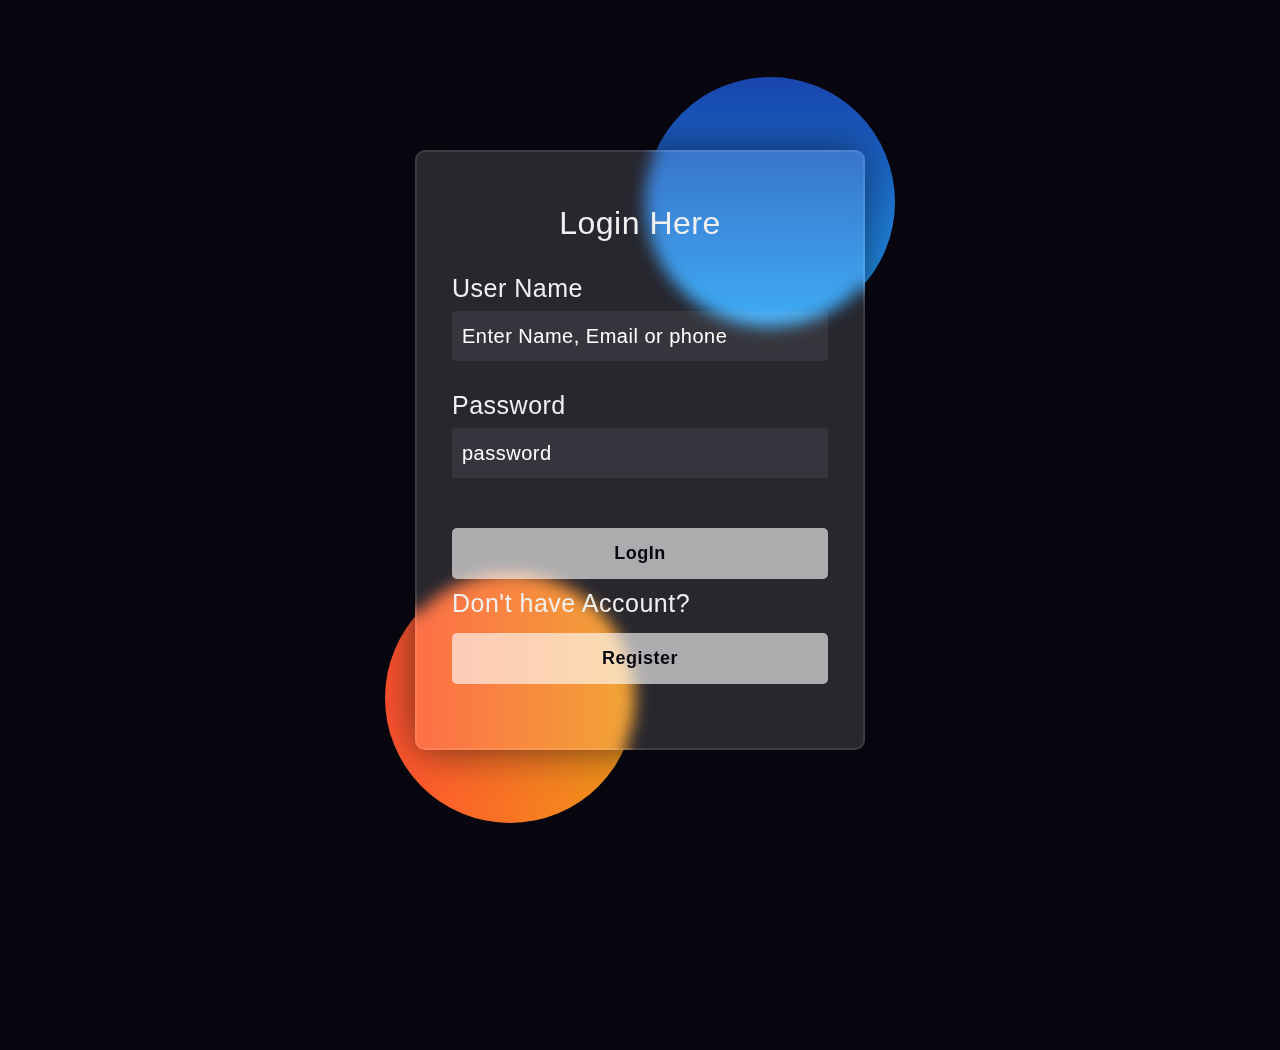
==== index.html @ 1c9273a6 "my first commit" ====
<!DOCTYPE html>
<html lang="en">

<head>
    <style>
        .rlabel {
            margin-top: 20px;
        }

        .rbutton {
            margin-top: 20px;
            width: 49%;
            float: left;
        }

        button+button {
            margin-left: 8px;
        }
    </style>
    <link rel="stylesheet" href="./LoginAndRegisterForm.css">
    <meta charset="UTF-8">
    <meta http-equiv="X-UA-Compatible" content="IE=edge">
    <meta name="viewport" content="width=device-width, initial-scale=1.0">
    <title>Login</title>

</head>

<body>
    <div id="Container">
        <div>
            <div class="background l-background">
                <div class="shape"></div>
                <div class="shape"></div>
            </div>
            <div id="root" class="l-overlay">
                <form class="lform">
                    <h3>Login Here</h3>
    
                    <label for="loginusername">User Name</label>
                    <input type="text" placeholder="Enter Name, Email or phone" id="loginUser">
    
                    <label for="password">Password</label>
                    <input type="password" placeholder="password" id="psw">
    
                    <button onclick="hasSubscription(event)"> LogIn</button>
                    <p style="font-size:25px ;padding-top:10px">Don't have Account?</p>
                    <button onclick="moveLeftLogin(event)" style="margin-top:15px;"> Register</button>
                </form>
            </div>
        </div>
        <div class="r-overlay">
            <form class="rform">
                <h3>Register Here</h3>

                <label class="rlabel" for="username">User Name</label>
                <input type="text" placeholder="Enter Your Name" id="username">

                <label class="rlabel" for="username">User Email / Phone Number</label>
                <input type="email" placeholder="Email or phone" id="useremail">

                <label class="rlabel" for="password">Password</label>
                <input type="text" placeholder="Enter New Password" id="password">

                <label class="rlabel" for="password">Conform Password</label>
                <input type="password" placeholder="Enter Password Again" id="cnfPassword">

                <button class="rbutton"> Register</button><button onclick="moveRightLogin(event)"
                    class="rbutton">LogIn</button>
            </form>
        </div>

        <div class="outerpart">
            <div class="alert success">
                <span class="closebtn" onclick="forAlert(event)">&times;</span>
                <span>Welcome To My Site !<br>🤩Seraj🤩</span>
            </div>
        </div>
    </div>

    <script>
        function moveLeftLogin(e) {
            let stl = document.querySelector(".r-overlay");
            let stx = document.querySelector(".l-overlay");
            stl.style.cssText += "top:50%;left:50%;transition:.8s linear"
            stx.style.cssText += "top:50%;left:-90%;transition:.8s linear"
            e.preventDefault();
        }
        function moveRightLogin(e) {
            let stl = document.querySelector(".r-overlay");
            let stx = document.querySelector(".l-overlay");
            stl.style.cssText += "top:50%;left:-90%;transition:.8s linear"
            stx.style.cssText += "top:50%;left:50%;transition:.8s linear"
            e.preventDefault();
        }
        function forAlert(e) {
            let respo = document.querySelector(".success");
            respo.style.display = 'none';
            window.location = "./AfterLogin/WelcomePage.html";
            e.preventDefault();
        }

        function hasSubscription(e) {
            const name = document.getElementById("loginUser").value;
            const pass = document.getElementById("psw").value;
            // console.log(name)
            if (name === "seraj" && pass === '123') {
                let respo = document.querySelector(".success");
                let bdy = document.getElementById("root");
                bdy.style.display = "none";
                respo.style.display = 'block';
                // alert("Welcome to Home page");
            } else {
                alert("Enter Correct password and Name")
            }
            e.preventDefault();
        }

    </script>
</body>

</html>
---- LoginAndRegisterForm.css ----
* {
    padding: 0px;
    margin: 0px;
    box-sizing: border-box;
}

body {
    background: #080710;
    overflow: hidden;
}

.background {
    width: 450px;
    height: 586px;
    position: absolute;
    left: 50%;
    top: 50%;
    transform: translate(-50%, -50%);
    border-radius: 10px;
    /* overflow: hidden; */
    margin-left: auto;
    margin-right: auto;
}

.background .shape {
    height: 250px;
    width: 250px;
    position: absolute;
    border-radius: 50%;

}

.shape:first-child {
    background: linear-gradient(#1845ad, #23a2f6);
    right: -30px;
    top: -80px;
}

.shape:last-child {
    background: linear-gradient(to right, #ff512f, #f09819);
    left: -30px;
    bottom: -80px;
}

form {
    height: 600px;
    width: 450px;
    background-color: rgba(255, 255, 255, .13);
    transform: translate(-50%, -50%);
    border: 2px solid rgb(255, 255, 255, 0.1);
    box-shadow: 0 0 40px rgb(8, 7, 16, 0.6);
    padding: 50px 35px;
    border-radius: 10px;
    backdrop-filter: blur(8px);
    margin-left: auto;
    margin-right: auto;

}

@media (max-width:449px) {
    form {
        width: 300px;
        padding: 50px 1px;
    }

    form.rform {
        padding: 50px 1px;
    }

    .background {
        width: 300px;

    }

    .l-overlay {
        position: absolute;
        top: 50%;
        left: 90%;
    }

    button {
        padding: 10px 0px;
        font-size: 10px;
    }

    input {
        padding: 0px;
    }

    .rbutton {
        padding: 15px 0px;
        /* margin: 0px; */
        font-size: 10px;
    }

    button+button {
        margin-left: 3px;
    }

}

.rform {
    height: 650px;
    padding: 50px 15px;

}

.l-overlay {
    position: absolute;
    top: 50%;
    left: 50%;
}

.r-overlay {
    position: absolute;
    top: 50%;
    left: -90%;
}


form * {
    font-family: 'Segoe UI', Tahoma, Geneva, Verdana, sans-serif;
    color: #f0f0f0;
    letter-spacing: .5px;
    outline: none;
    border: none;
}

form h3 {
    font-size: 32px;
    font-weight: 500;
    line-height: 42px;
    text-align: center;
}

label {
    display: block;
    margin-top: 30px;
    font-size: 25px;
    font-weight: 400;
}

input {
    display: block;
    height: 50px;
    width: 100%;
    background-color: rgb(255, 255, 255, 0.07);
    border-radius: 3px;
    padding: 0 10px;
    margin-top: 8px;
    font-size: 20px;
    font-weight: 300;
}

button {
    margin-top: 50px;
    width: 100%;
    background-color: rgba(255, 255, 255, 0.618);
    color: #080710;
    padding: 15px 0;
    font-size: 18px;
    font-weight: 600;
    border-radius: 5px;
    cursor: pointer;
    transition: background-color 0.6s linear;
}

::placeholder {
    color: #ffffff;
}

button:hover {
    /* background-color: #2b92d6d5; */
    background: linear-gradient(to right, #78dce180, #2b92d66c, #78dce196);
}

/* alert box Style */
.alert {
    display: none;
    position: absolute;
    left: 50%;
    top: 50%;
    transform: translate(-50%, -50%);
    /* width: 300px;
    height: 300px; */
    width: 500px;
    height: 130px;
    font-weight: 900;
    font-size: 50px;
    text-align: center;
    background-color: #04AA6D;
    color: white;
    border-radius: 10px;
    text-shadow: 1px 1px 2px black border-radius: 4px;
    /* box-shadow: rgba(0, 234, 255, 0.823) 5px 15px 5px, */
}

.closebtn {
    position: absolute;
    bottom: 2px;
    left: 93.6%;
    color: rgb(0, 0, 0);
    font-weight: 900;
    font-size: 40px;
    line-height: 20px;
    cursor: pointer;
    border-radius: 5px;
    padding: 2px;
    transition: .5s ease;
}

.closebtn:hover {
    background: #000;
    color: rgb(181, 27, 27);
    font-size: 45px;


}
@media (max-width:449px) {
    .alert {
        width: 300px;
        height: 250px;
    }
    .closebtn {
        bottom: 5px;
        left: 90%;
    }
}
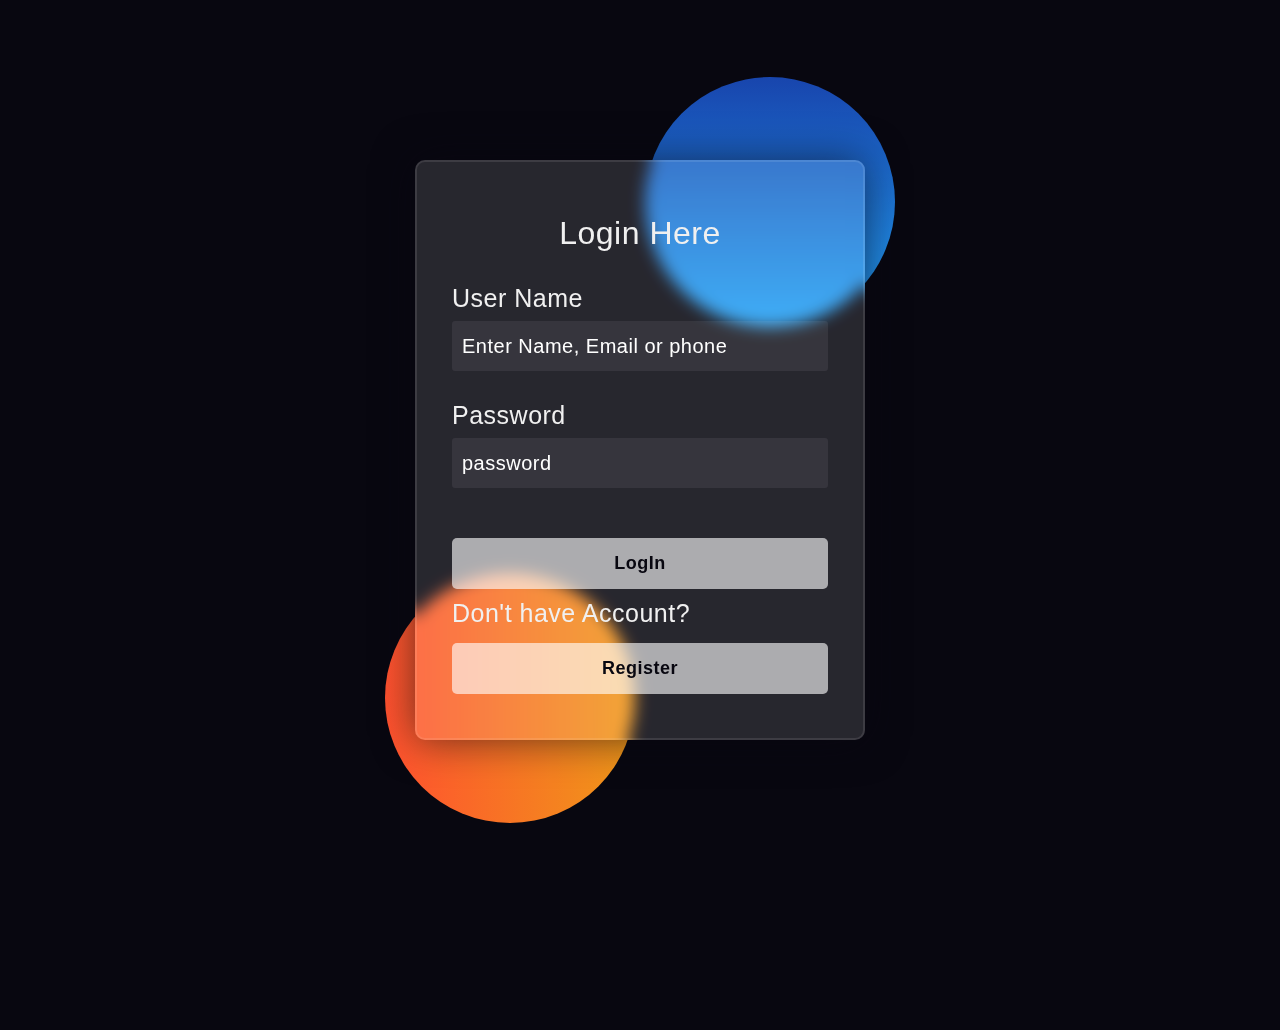
==== commit 93aa7965: "fixed top margin on mobile view" ====
--- a/index.html
+++ b/index.html
@@ -55,7 +55,7 @@
                 <label class="rlabel" for="username">User Name</label>
                 <input type="text" placeholder="Enter Your Name" id="username">
 
-                <label class="rlabel" for="username">User Email / Phone Number</label>
+                <label class="rlabel" for="username">User Email / Phone</label>
                 <input type="email" placeholder="Email or phone" id="useremail">
 
                 <label class="rlabel" for="password">Password</label>
--- a/LoginAndRegisterForm.css
+++ b/LoginAndRegisterForm.css
@@ -43,7 +43,7 @@
 }
 
 form {
-    height: 600px;
+    height: 580px;
     width: 450px;
     background-color: rgba(255, 255, 255, .13);
     transform: translate(-50%, -50%);
@@ -61,6 +61,7 @@
     form {
         width: 300px;
         padding: 50px 1px;
+        margin-top: 50px;
     }
 
     form.rform {
@@ -68,6 +69,7 @@
     }
 
     .background {
+        margin-top: 50px;
         width: 300px;
 
     }
@@ -89,8 +91,6 @@
 
     .rbutton {
         padding: 15px 0px;
-        /* margin: 0px; */
-        font-size: 10px;
     }
 
     button+button {
@@ -181,8 +181,6 @@
     left: 50%;
     top: 50%;
     transform: translate(-50%, -50%);
-    /* width: 300px;
-    height: 300px; */
     width: 500px;
     height: 130px;
     font-weight: 900;
@@ -192,7 +190,6 @@
     color: white;
     border-radius: 10px;
     text-shadow: 1px 1px 2px black border-radius: 4px;
-    /* box-shadow: rgba(0, 234, 255, 0.823) 5px 15px 5px, */
 }
 
 .closebtn {
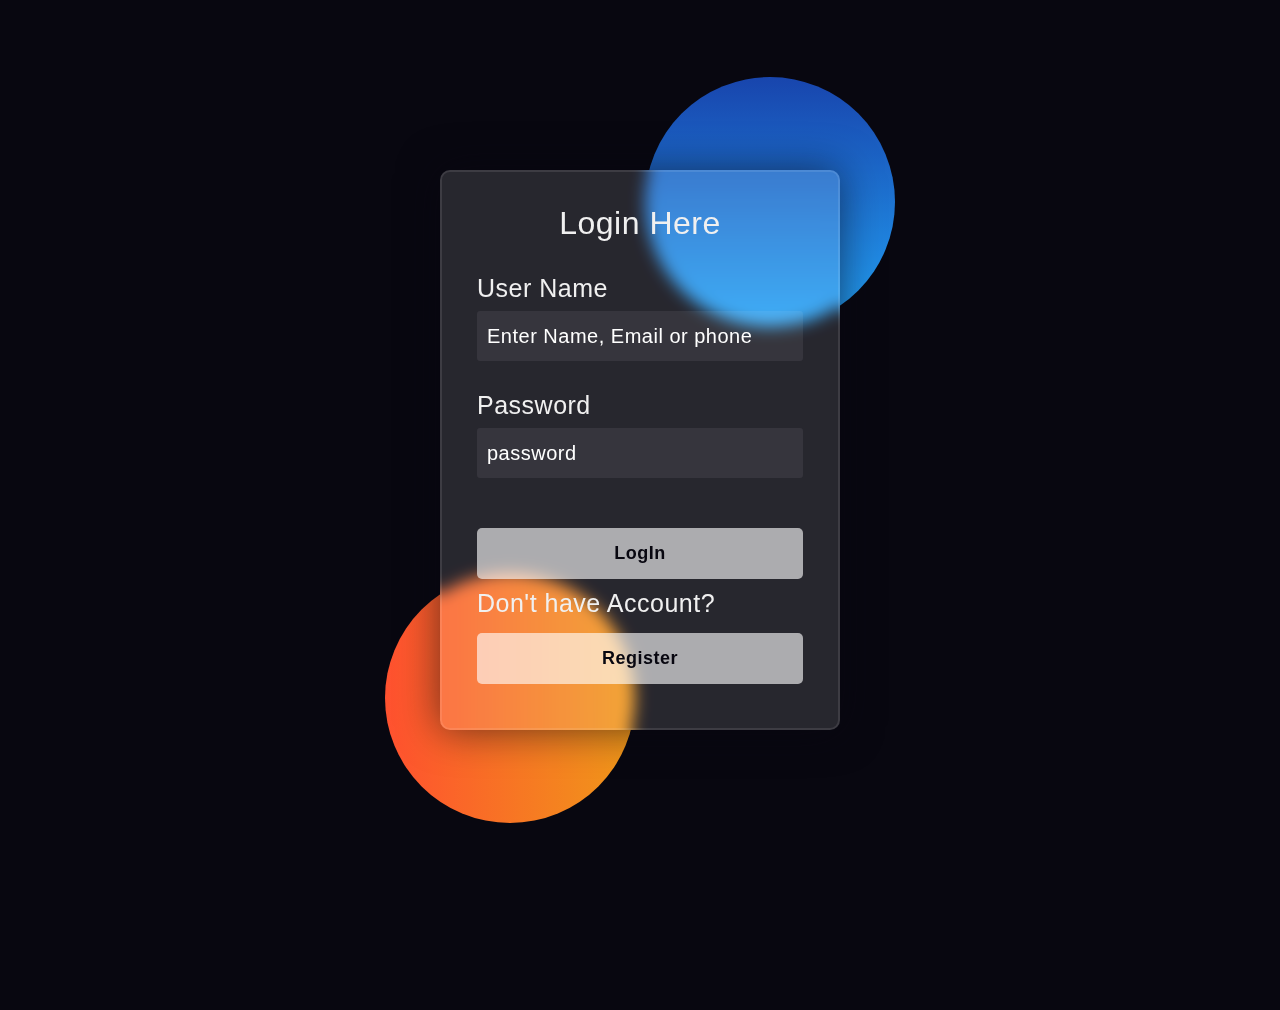
==== commit 068e1252: "fix bug" ====
--- a/index.html
+++ b/index.html
@@ -9,7 +9,7 @@
 
         .rbutton {
             margin-top: 20px;
-            width: 49%;
+            width: 48.8%;
             float: left;
         }
 
--- a/LoginAndRegisterForm.css
+++ b/LoginAndRegisterForm.css
@@ -43,13 +43,13 @@
 }
 
 form {
-    height: 580px;
-    width: 450px;
+    height: 560px;
+    width: 400px;
     background-color: rgba(255, 255, 255, .13);
     transform: translate(-50%, -50%);
     border: 2px solid rgb(255, 255, 255, 0.1);
     box-shadow: 0 0 40px rgb(8, 7, 16, 0.6);
-    padding: 50px 35px;
+    padding: 30px 35px;
     border-radius: 10px;
     backdrop-filter: blur(8px);
     margin-left: auto;
@@ -59,13 +59,15 @@
 
 @media (max-width:449px) {
     form {
+        height: 520px;
         width: 300px;
-        padding: 50px 1px;
+        padding: 10px 1px;
         margin-top: 50px;
     }
 
     form.rform {
-        padding: 50px 1px;
+        height: 580px;
+        padding: 10px 2px;
     }
 
     .background {
@@ -81,12 +83,12 @@
     }
 
     button {
-        padding: 10px 0px;
+        padding: 15px 0px;
         font-size: 10px;
     }
 
     input {
-        padding: 0px;
+        padding: 1px;
     }
 
     .rbutton {
@@ -94,14 +96,14 @@
     }
 
     button+button {
-        margin-left: 3px;
+        margin-left: 5px;
     }
 
 }
 
 .rform {
-    height: 650px;
-    padding: 50px 15px;
+    height: 620px;
+    padding: 30px 15px;
 
 }
 
@@ -189,7 +191,7 @@
     background-color: #04AA6D;
     color: white;
     border-radius: 10px;
-    text-shadow: 1px 1px 2px black border-radius: 4px;
+    text-shadow: 1px 1px 2px black;
 }
 
 .closebtn {
@@ -215,6 +217,7 @@
 }
 @media (max-width:449px) {
     .alert {
+        margin-top: 50px;
         width: 300px;
         height: 250px;
     }
